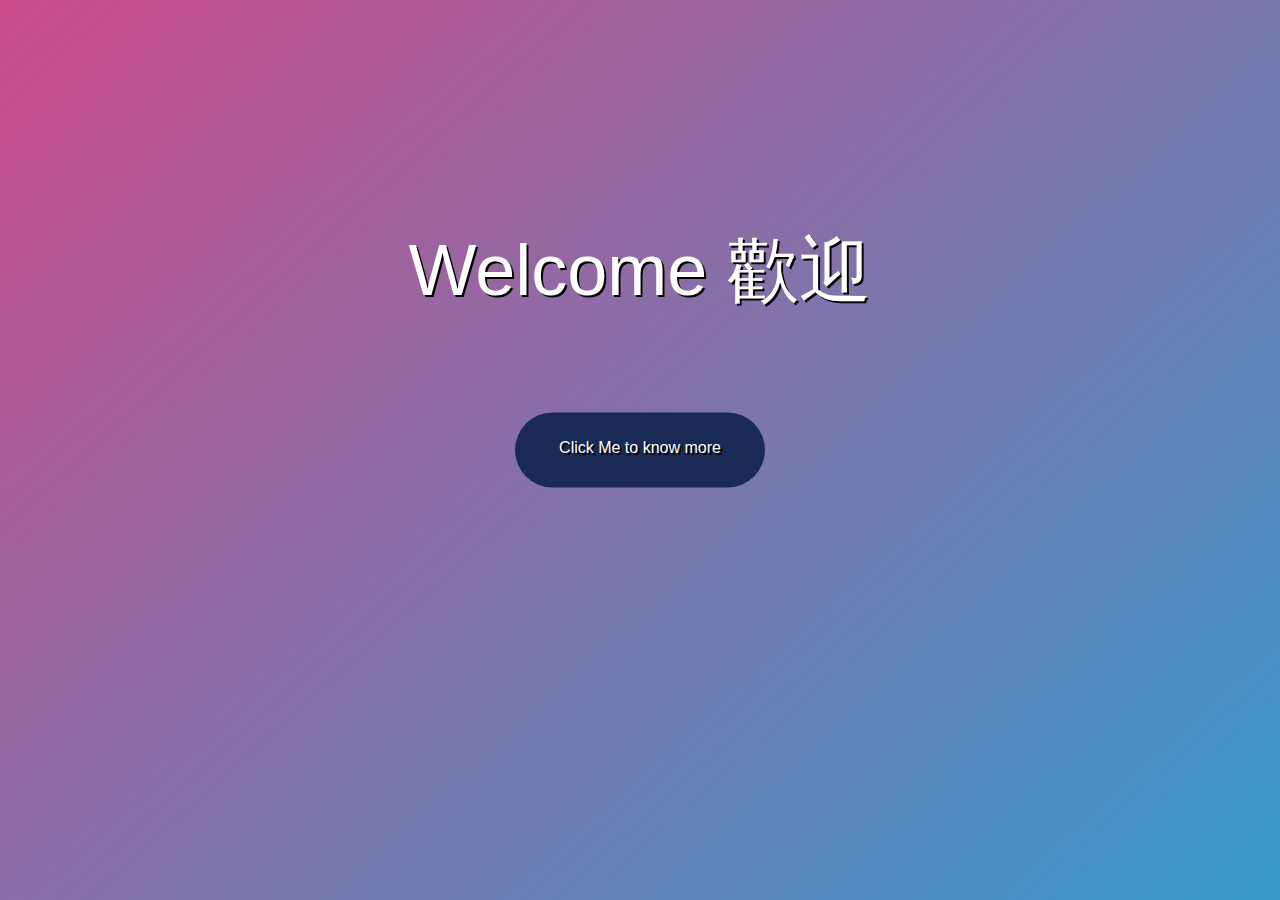
==== index.html @ 5ab4ada5 "index location fix" ====
<!DOCTYPE html>
<html>
<!-- join css part -->
<link rel="stylesheet" href="css\bootstrap.min.css">
<link rel="stylesheet" href="css\index.css">

<head>
    <meta charset="utf-8">
    <title>Index</title>
</head>

<body>
    <span class="welcome">
            Welcome 歡迎
        </span>
    <a href="en\home.html" class="clickme">Click Me to know more</a>
</body>

</html>
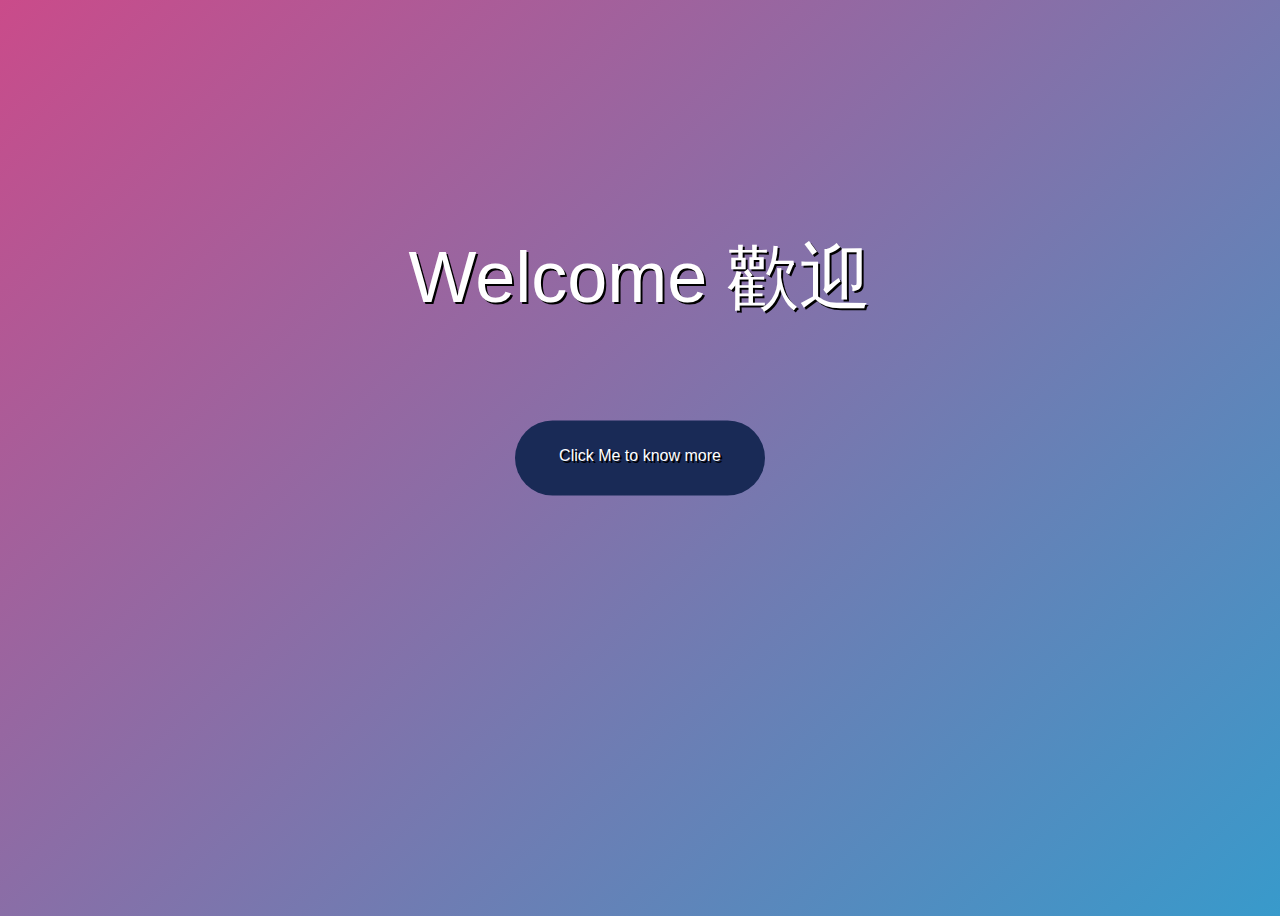
==== commit 4a0f93e6: "25/6" ====
--- a/index.html
+++ b/index.html
@@ -1,7 +1,7 @@
 <!DOCTYPE html>
 <html>
 <!-- join css part -->
-<link rel="stylesheet" href="css\bootstrap.min.css">
+<!-- <link rel="stylesheet" href="css\bootstrap.min.css"> -->
 <link rel="stylesheet" href="css\index.css">
 
 <head>
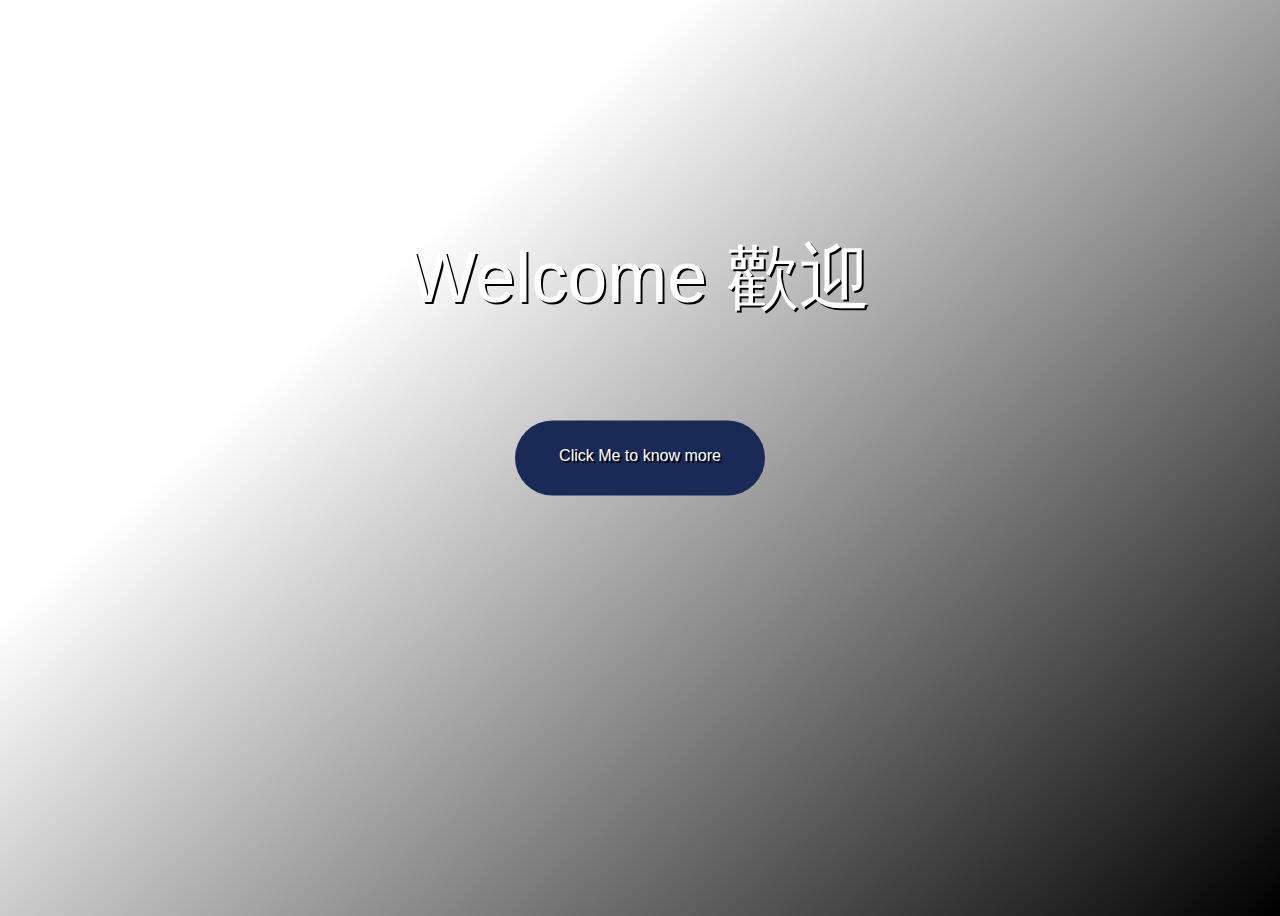
==== commit ad18a174: "25/6 2" ====
--- a/index.html
+++ b/index.html
@@ -13,7 +13,7 @@
     <span class="welcome">
             Welcome 歡迎
         </span>
-    <a href="en\home.html" class="clickme">Click Me to know more</a>
+    <a href="en/Andrew_ma.html" class="clickme">Click Me to know more</a>
 </body>
 
 </html>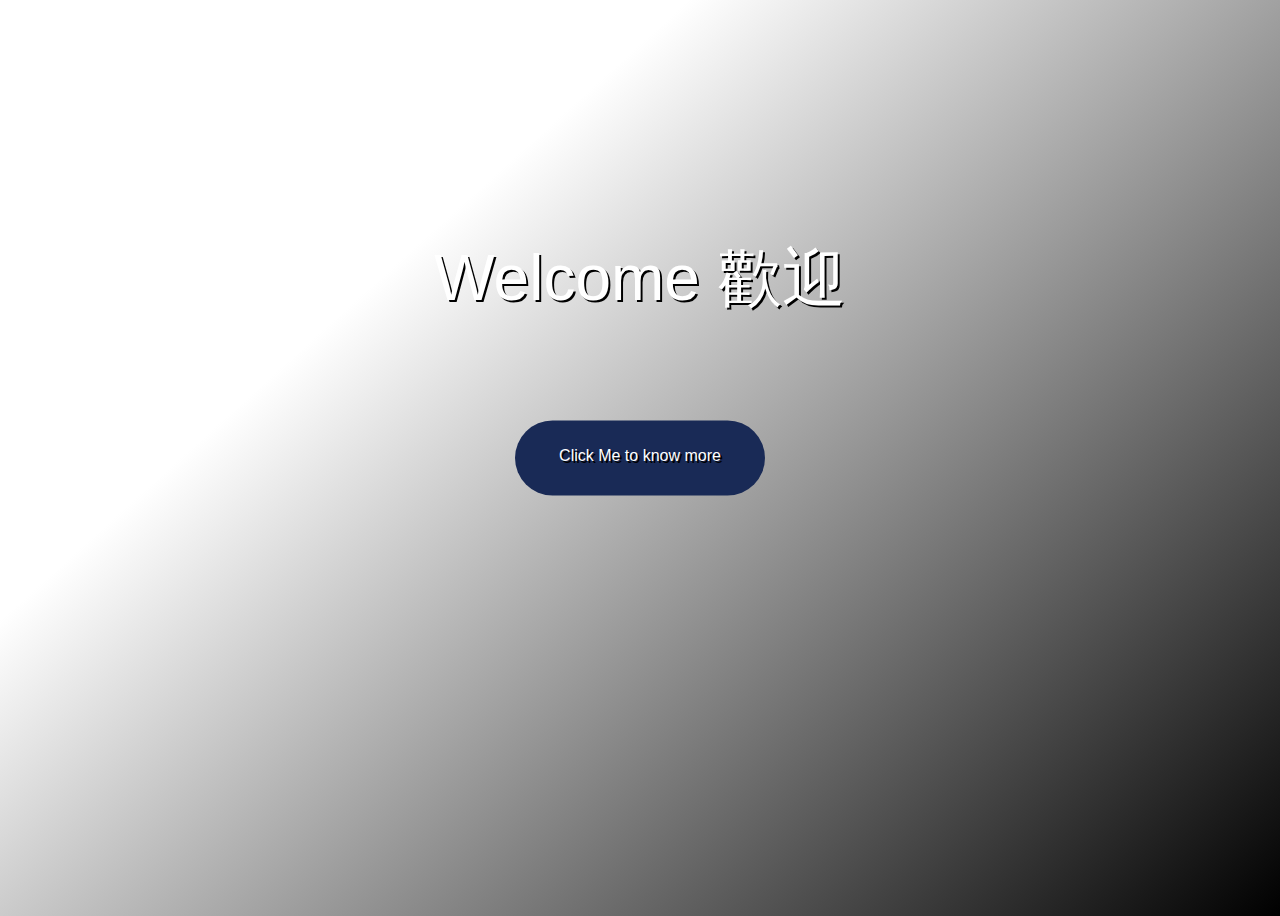
==== commit 666d742d: "fix" ====
--- a/index.html
+++ b/index.html
@@ -3,6 +3,8 @@
 <!-- join css part -->
 <!-- <link rel="stylesheet" href="css\bootstrap.min.css"> -->
 <link rel="stylesheet" href="css\index.css">
+<link rel="icon" href="/image/lan_icons/office-document-vector-clipart.png" type="image/x-icon" />
+<link rel="shortcut icon" href="/image/lan_icons/office-document-vector-clipart.png" type="image/x-icon" />
 
 <head>
     <meta charset="utf-8">
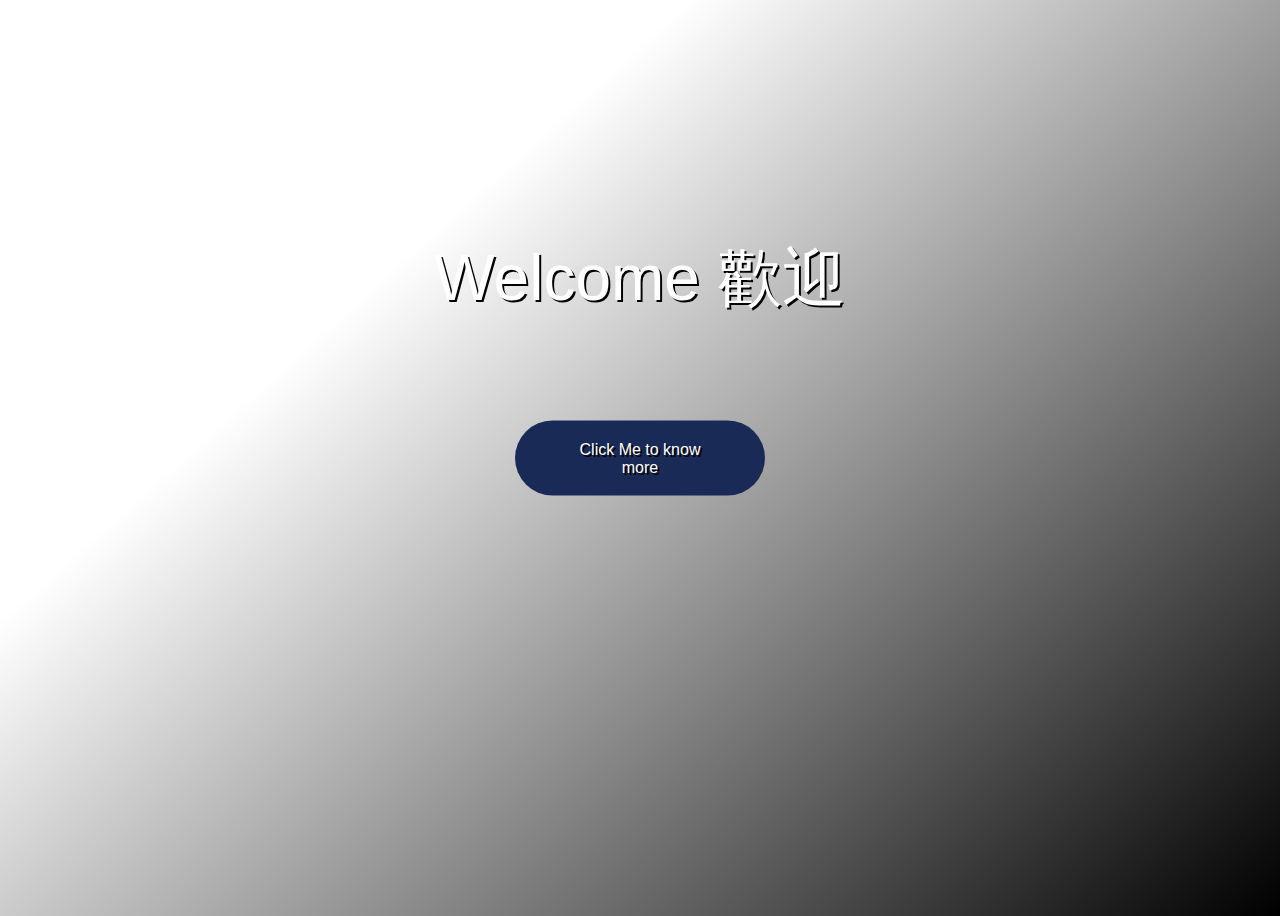
==== commit 27e0555b: "fix" ====
--- a/index.html
+++ b/index.html
@@ -5,6 +5,7 @@
 <link rel="stylesheet" href="css\index.css">
 <link rel="icon" href="/image/lan_icons/office-document-vector-clipart.png" type="image/x-icon" />
 <link rel="shortcut icon" href="/image/lan_icons/office-document-vector-clipart.png" type="image/x-icon" />
+<meta name='viewport' content='width=device-width' initial-scale='1.0'>
 
 <head>
     <meta charset="utf-8">
@@ -15,7 +16,9 @@
     <span class="welcome">
             Welcome 歡迎
         </span>
-    <a href="en/Andrew_ma.html" class="clickme">Click Me to know more</a>
+    <a href="en/Andrew_ma.html" class="clickme">
+        <div><span>Click Me to know more</span></div>
+    </a>
 </body>
 
 </html>